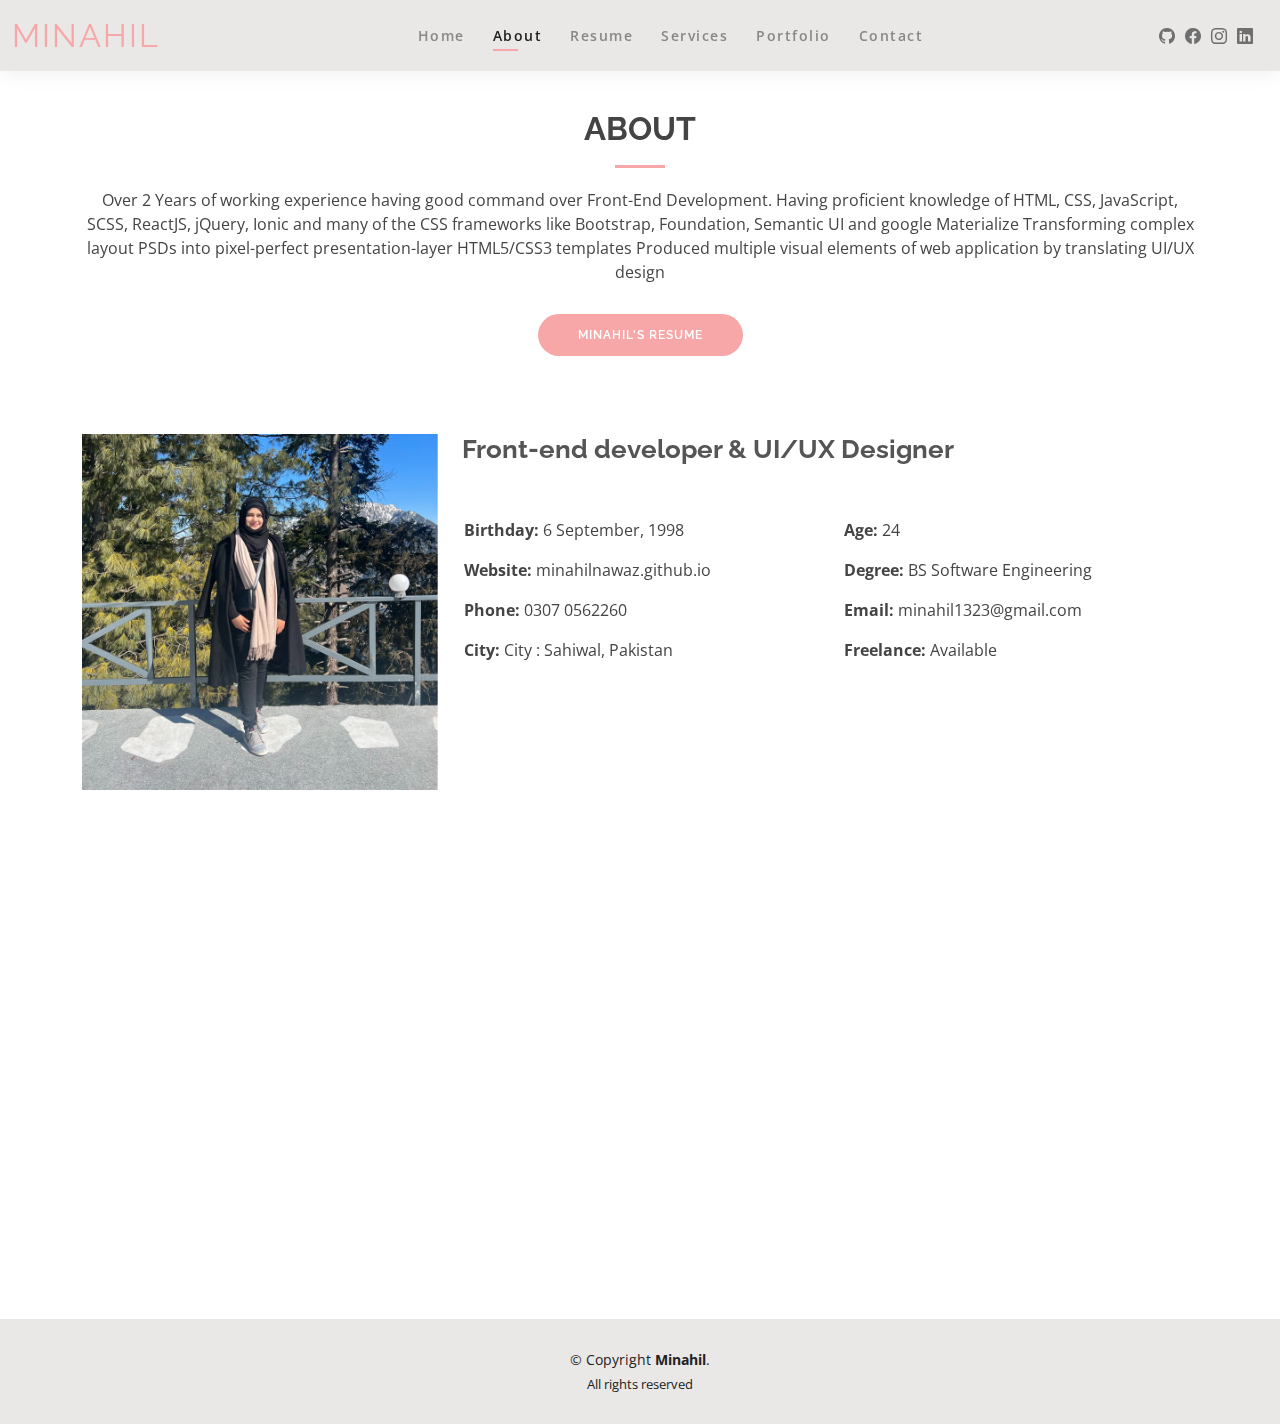
==== about.html @ ec95f79c "portfolio updated" ====
<!DOCTYPE html>
<html lang="en">

<head>
  <meta charset="utf-8">
  <meta content="width=device-width, initial-scale=1.0" name="viewport">

  <title>About - Minahil</title>
  <meta content="" name="description">
  <meta content="" name="keywords">

  <!-- Favicons -->
  <link href="assets/img/favicon.png" rel="icon">
  <link href="assets/img/apple-touch-icon.png" rel="apple-touch-icon">

  <!-- Google Fonts -->
  <link href="https://fonts.googleapis.com/css?family=Open+Sans:300,300i,400,400i,600,600i,700,700i|Raleway:300,300i,400,400i,500,500i,600,600i,700,700i|Poppins:300,300i,400,400i,500,500i,600,600i,700,700i" rel="stylesheet">

  <!-- Vendor CSS Files -->
  <link href="assets/vendor/aos/aos.css" rel="stylesheet">
  <link href="assets/vendor/bootstrap/css/bootstrap.min.css" rel="stylesheet">
  <link href="assets/vendor/bootstrap-icons/bootstrap-icons.css" rel="stylesheet">
  <link href="assets/vendor/boxicons/css/boxicons.min.css" rel="stylesheet">
  <link href="assets/vendor/glightbox/css/glightbox.min.css" rel="stylesheet">
  <link href="assets/vendor/swiper/swiper-bundle.min.css" rel="stylesheet">

  <!-- Template Main CSS File -->
  <link href="assets/css/style.css" rel="stylesheet">
</head>

<body>

  <!-- ======= Header ======= -->
  <header id="header" class="fixed-top">
    <div class="container-fluid d-flex justify-content-between align-items-center">

      <h1 class="logo me-auto me-lg-0"><a href="index.html">Minahil</a></h1>

      <nav id="navbar" class="navbar order-last order-lg-0">
        <ul>
          <li><a href="index.html">Home</a></li>
          <li><a class="active" href="about.html">About</a></li>
          <li><a href="resume.html">Resume</a></li>
          <li><a href="services.html">Services</a></li>
          <li><a href="portfolio.html">Portfolio</a></li>
          <li><a href="contact.html">Contact</a></li>
        </ul>
        <i class="bi bi-list mobile-nav-toggle"></i>
      </nav><!-- .navbar -->

      <div class="header-social-links">
        <a href="https://github.com/minahilnawaz66" target="_blank" class="github"><i class="bi bi-github"></i></a>
        <a href="https://www.facebook.com/minahil.666" target="_blank" class="facebook"><i class="bi bi-facebook"></i></a>
        <a href="https://www.instagram.com/minahilnawaz_/" target="_blank" class="instagram"><i class="bi bi-instagram"></i></a>
        <a href="https://www.linkedin.com/in/minahil-nawaz-0343691b9/" target="_blank" class="linkedin"><i class="bi bi-linkedin"></i></i></a>
      </div>

    </div>

  </header><!-- End Header -->

  <main id="main">

    <!-- ======= About Section ======= -->
    <section id="about" class="about">
      <div class="container" data-aos="fade-up">

        <div class="section-title">
          <h2>About</h2>
          <p>Over 2 Years of working experience having good command over Front-End
            Development. Having proficient knowledge of HTML, CSS, JavaScript, SCSS, ReactJS, jQuery, Ionic
            and many of the CSS frameworks like Bootstrap, Foundation, Semantic UI and
            google Materialize
            Transforming complex layout PSDs into pixel-perfect presentation-layer
            HTML5/CSS3 templates
            Produced multiple visual elements of web application by translating UI/UX design</p>
            <a class="btn-about cv text-center" href="cv/Minahil's-resume.pdf" download="Minahil_Resume" target="_top" role="button">Minahil's Resume</a>

        </div>

        <div class="row mt-5">
          <div class="col-lg-4">
            <img src="assets/img/about.jfif" class="img-fluid" alt="">
          </div>
          <div class="col-lg-8 pt-4 pt-lg-0 content">
            <h3 class="mb-5">Front-end developer &amp; UI/UX Designer</h3>
            <div class="row">
              <div class="col-lg-6">
                <ul>
                  <li><i class="bi bi-rounded-right"></i> <strong>Birthday:</strong> 6 September, 1998</li>
                  <li><i class="bi bi-rounded-right"></i> <strong>Website:</strong> minahilnawaz.github.io</li>
                  <li><i class="bi bi-rounded-right"></i> <strong>Phone:</strong> 0307 0562260</li>
                  <li><i class="bi bi-rounded-right"></i> <strong>City:</strong> City : Sahiwal, Pakistan</li>
                </ul>
              </div>
              <div class="col-lg-6">
                <ul>
                  <li><i class="bi bi-rounded-right"></i> <strong>Age:</strong> 24</li>
                  <li><i class="bi bi-rounded-right"></i> <strong>Degree:</strong> BS Software Engineering</li>
                  <li><i class="bi bi-rounded-right"></i> <strong>Email:</strong> minahil1323@gmail.com</li>
                  <li><i class="bi bi-rounded-right"></i> <strong>Freelance:</strong> Available</li>
                </ul>
              </div>
            </div>
          </div>
        </div>

      </div>
    </section><!-- End About Section -->

    <!-- ======= Skills Section ======= -->
    <section id="skills" class="skills">
      <div class="container" data-aos="fade-up">

        <div class="section-title">
          <h2>Skills</h2>
        </div>

        <div class="row skills-content">

          <div class="col-lg-6">

            <div class="progress">
              <span class="skill">HTML <i class="val">100%</i></span>
              <div class="progress-bar-wrap">
                <div class="progress-bar" role="progressbar" aria-valuenow="100" aria-valuemin="0" aria-valuemax="100"></div>
              </div>
            </div>

            <div class="progress">
              <span class="skill">CSS <i class="val">90%</i></span>
              <div class="progress-bar-wrap">
                <div class="progress-bar" role="progressbar" aria-valuenow="90" aria-valuemin="0" aria-valuemax="100"></div>
              </div>
            </div>

            <div class="progress">
              <span class="skill">jQuery <i class="val">75%</i></span>
              <div class="progress-bar-wrap">
                <div class="progress-bar" role="progressbar" aria-valuenow="75" aria-valuemin="0" aria-valuemax="100"></div>
              </div>
            </div>

            <div class="progress">
              <span class="skill">JavaScript <i class="val">70%</i></span>
              <div class="progress-bar-wrap">
                <div class="progress-bar" role="progressbar" aria-valuenow="70" aria-valuemin="0" aria-valuemax="100"></div>
              </div>
            </div>

          </div>

          <div class="col-lg-6">

            <div class="progress">
              <span class="skill">Bootstrap <i class="val">95%</i></span>
              <div class="progress-bar-wrap">
                <div class="progress-bar" role="progressbar" aria-valuenow="95" aria-valuemin="0" aria-valuemax="100"></div>
              </div>
            </div>

            <div class="progress">
              <span class="skill">Sass <i class="val">90%</i></span>
              <div class="progress-bar-wrap">
                <div class="progress-bar" role="progressbar" aria-valuenow="90" aria-valuemin="0" aria-valuemax="100"></div>
              </div>
            </div>

            <div class="progress">
              <span class="skill">Photoshop / Figma <i class="val">75%</i></span>
              <div class="progress-bar-wrap">
                <div class="progress-bar" role="progressbar" aria-valuenow="75" aria-valuemin="0" aria-valuemax="100"></div>
              </div>
            </div>

            <div class="progress">
              <span class="skill">React Native <i class="val">65%</i></span>
              <div class="progress-bar-wrap">
                <div class="progress-bar" role="progressbar" aria-valuenow="65" aria-valuemin="0" aria-valuemax="100"></div>
              </div>
            </div>

          </div>

        </div>

      </div>
    </section><!-- End Skills Section -->

  </main><!-- End #main -->

  <!-- ======= Footer ======= -->
  <footer id="footer">
    <div class="container">
      <div class="copyright">
        &copy; Copyright <strong><span>Minahil</span></strong>.
      </div>
      <div class="credits">
        All rights reserved
      </div>
    </div>
  </footer><!-- End  Footer -->

  <div id="preloader"></div>
  <a href="#" class="back-to-top d-flex align-items-center justify-content-center"><i class="bi bi-arrow-up-short"></i></a>

  <!-- Vendor JS Files -->
  <script src="assets/vendor/purecounter/purecounter_vanilla.js"></script>
  <script src="assets/vendor/aos/aos.js"></script>
  <script src="assets/vendor/bootstrap/js/bootstrap.bundle.min.js"></script>
  <script src="assets/vendor/glightbox/js/glightbox.min.js"></script>
  <script src="assets/vendor/isotope-layout/isotope.pkgd.min.js"></script>
  <script src="assets/vendor/swiper/swiper-bundle.min.js"></script>
  <script src="assets/vendor/waypoints/noframework.waypoints.js"></script>
  <script src="assets/vendor/php-email-form/validate.js"></script>

  <!-- Template Main JS File -->
  <script src="assets/js/main.js"></script>

</body>

</html>
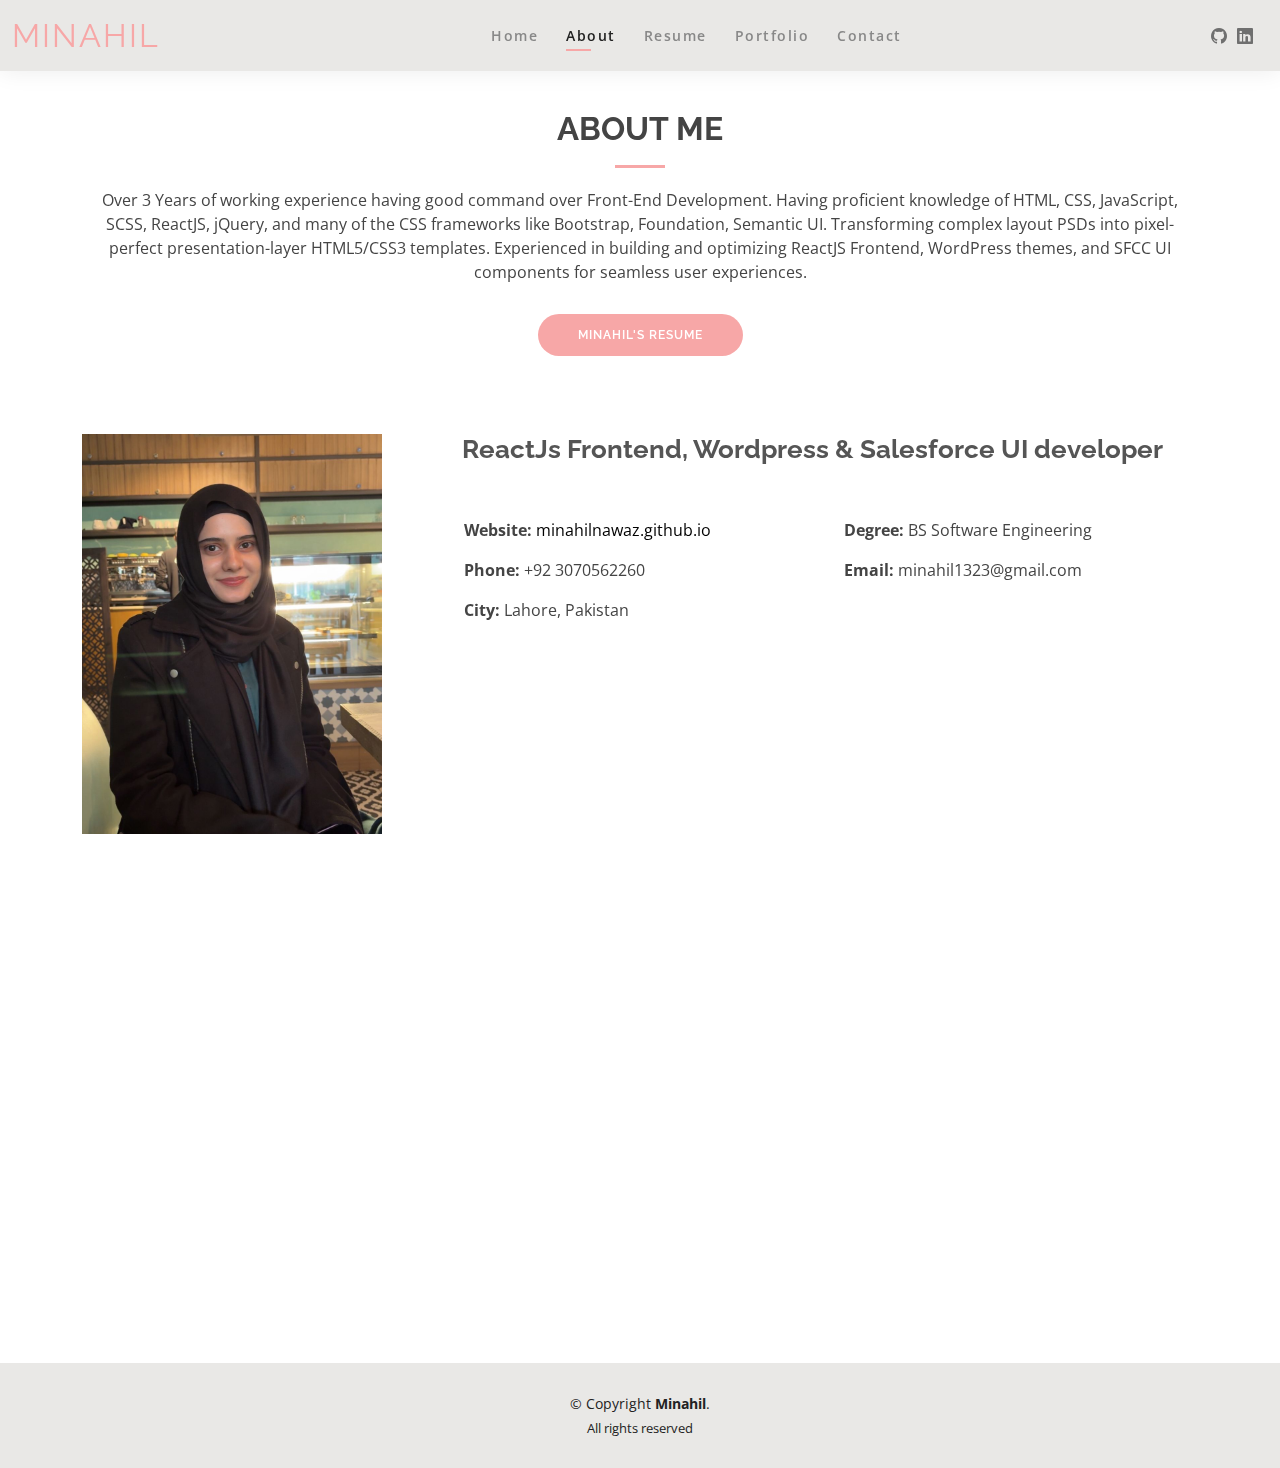
==== commit c3f57d4b: "portfolio updated" ====
--- a/about.html
+++ b/about.html
@@ -41,7 +41,6 @@
           <li><a href="index.html">Home</a></li>
           <li><a class="active" href="about.html">About</a></li>
           <li><a href="resume.html">Resume</a></li>
-          <li><a href="services.html">Services</a></li>
           <li><a href="portfolio.html">Portfolio</a></li>
           <li><a href="contact.html">Contact</a></li>
         </ul>
@@ -50,8 +49,6 @@
 
       <div class="header-social-links">
         <a href="https://github.com/minahilnawaz66" target="_blank" class="github"><i class="bi bi-github"></i></a>
-        <a href="https://www.facebook.com/minahil.666" target="_blank" class="facebook"><i class="bi bi-facebook"></i></a>
-        <a href="https://www.instagram.com/minahilnawaz_/" target="_blank" class="instagram"><i class="bi bi-instagram"></i></a>
         <a href="https://www.linkedin.com/in/minahil-nawaz-0343691b9/" target="_blank" class="linkedin"><i class="bi bi-linkedin"></i></i></a>
       </div>
 
@@ -66,39 +63,30 @@
       <div class="container" data-aos="fade-up">
 
         <div class="section-title">
-          <h2>About</h2>
-          <p>Over 2 Years of working experience having good command over Front-End
-            Development. Having proficient knowledge of HTML, CSS, JavaScript, SCSS, ReactJS, jQuery, Ionic
-            and many of the CSS frameworks like Bootstrap, Foundation, Semantic UI and
-            google Materialize
-            Transforming complex layout PSDs into pixel-perfect presentation-layer
-            HTML5/CSS3 templates
-            Produced multiple visual elements of web application by translating UI/UX design</p>
-            <a class="btn-about cv text-center" href="cv/Minahil's-resume.pdf" download="Minahil_Resume" target="_top" role="button">Minahil's Resume</a>
+          <h2>About Me</h2>
+          <p>Over 3 Years of working experience having good command over Front-End Development. Having proficient knowledge of HTML, CSS, JavaScript, SCSS, ReactJS, jQuery, and many of the CSS frameworks like Bootstrap, Foundation, Semantic UI. Transforming complex layout PSDs into pixel-perfect presentation-layer HTML5/CSS3 templates. Experienced in building and optimizing ReactJS Frontend, WordPress themes, and SFCC UI components for seamless user experiences.</p>
+            <a class="btn-about cv text-center" href="cv/Minahil-cv.pdf" download="Minahil-cv" target="_top" role="button">Minahil's Resume</a>
 
         </div>
 
         <div class="row mt-5">
           <div class="col-lg-4">
-            <img src="assets/img/about.jfif" class="img-fluid" alt="">
+            <img src="assets/img/dp.jpeg" class="img-fluid w-set" alt="Image">
           </div>
           <div class="col-lg-8 pt-4 pt-lg-0 content">
-            <h3 class="mb-5">Front-end developer &amp; UI/UX Designer</h3>
+            <h3 class="mb-5">ReactJs Frontend, Wordpress &amp; Salesforce UI developer</h3>
             <div class="row">
               <div class="col-lg-6">
                 <ul>
-                  <li><i class="bi bi-rounded-right"></i> <strong>Birthday:</strong> 6 September, 1998</li>
-                  <li><i class="bi bi-rounded-right"></i> <strong>Website:</strong> minahilnawaz.github.io</li>
-                  <li><i class="bi bi-rounded-right"></i> <strong>Phone:</strong> 0307 0562260</li>
-                  <li><i class="bi bi-rounded-right"></i> <strong>City:</strong> City : Sahiwal, Pakistan</li>
+                  <li><i class="bi bi-rounded-right"></i> <strong>Website:</strong> <a class="text-black" href="https://minahilnawaz.github.io">minahilnawaz.github.io</a></li>
+                  <li><i class="bi bi-rounded-right"></i> <strong>Phone:</strong> +92 3070562260</li>
+                  <li><i class="bi bi-rounded-right"></i> <strong>City:</strong> Lahore, Pakistan</li>
                 </ul>
               </div>
               <div class="col-lg-6">
                 <ul>
-                  <li><i class="bi bi-rounded-right"></i> <strong>Age:</strong> 24</li>
                   <li><i class="bi bi-rounded-right"></i> <strong>Degree:</strong> BS Software Engineering</li>
                   <li><i class="bi bi-rounded-right"></i> <strong>Email:</strong> minahil1323@gmail.com</li>
-                  <li><i class="bi bi-rounded-right"></i> <strong>Freelance:</strong> Available</li>
                 </ul>
               </div>
             </div>
@@ -109,7 +97,7 @@
     </section><!-- End About Section -->
 
     <!-- ======= Skills Section ======= -->
-    <section id="skills" class="skills">
+    <section id="skills" class="skills pt-0">
       <div class="container" data-aos="fade-up">
 
         <div class="section-title">
@@ -121,9 +109,9 @@
           <div class="col-lg-6">
 
             <div class="progress">
-              <span class="skill">HTML <i class="val">100%</i></span>
-              <div class="progress-bar-wrap">
-                <div class="progress-bar" role="progressbar" aria-valuenow="100" aria-valuemin="0" aria-valuemax="100"></div>
+              <span class="skill">HTML <i class="val">90%</i></span>
+              <div class="progress-bar-wrap">
+                <div class="progress-bar" role="progressbar" aria-valuenow="90" aria-valuemin="0" aria-valuemax="100"></div>
               </div>
             </div>
 
@@ -135,30 +123,33 @@
             </div>
 
             <div class="progress">
-              <span class="skill">jQuery <i class="val">75%</i></span>
+              <span class="skill">JQuery <i class="val">80%</i></span>
+              <div class="progress-bar-wrap">
+                <div class="progress-bar" role="progressbar" aria-valuenow="80" aria-valuemin="0" aria-valuemax="100"></div>
+              </div>
+            </div>
+
+            <div class="progress">
+              <span class="skill">JavaScript <i class="val">70%</i></span>
+              <div class="progress-bar-wrap">
+                <div class="progress-bar" role="progressbar" aria-valuenow="70" aria-valuemin="0" aria-valuemax="100"></div>
+              </div>
+            </div>
+            <div class="progress">
+              <span class="skill">ReactJS <i class="val">75%</i></span>
               <div class="progress-bar-wrap">
                 <div class="progress-bar" role="progressbar" aria-valuenow="75" aria-valuemin="0" aria-valuemax="100"></div>
               </div>
             </div>
-
-            <div class="progress">
-              <span class="skill">JavaScript <i class="val">70%</i></span>
-              <div class="progress-bar-wrap">
-                <div class="progress-bar" role="progressbar" aria-valuenow="70" aria-valuemin="0" aria-valuemax="100"></div>
-              </div>
-            </div>
-
           </div>
 
           <div class="col-lg-6">
-
             <div class="progress">
               <span class="skill">Bootstrap <i class="val">95%</i></span>
               <div class="progress-bar-wrap">
                 <div class="progress-bar" role="progressbar" aria-valuenow="95" aria-valuemin="0" aria-valuemax="100"></div>
               </div>
             </div>
-
             <div class="progress">
               <span class="skill">Sass <i class="val">90%</i></span>
               <div class="progress-bar-wrap">
@@ -167,16 +158,22 @@
             </div>
 
             <div class="progress">
-              <span class="skill">Photoshop / Figma <i class="val">75%</i></span>
+              <span class="skill">Wordpress <i class="val">75%</i></span>
               <div class="progress-bar-wrap">
                 <div class="progress-bar" role="progressbar" aria-valuenow="75" aria-valuemin="0" aria-valuemax="100"></div>
               </div>
             </div>
 
             <div class="progress">
-              <span class="skill">React Native <i class="val">65%</i></span>
-              <div class="progress-bar-wrap">
-                <div class="progress-bar" role="progressbar" aria-valuenow="65" aria-valuemin="0" aria-valuemax="100"></div>
+              <span class="skill">Responsive UI<i class="val">90%</i></span>
+              <div class="progress-bar-wrap">
+                <div class="progress-bar" role="progressbar" aria-valuenow="90" aria-valuemin="0" aria-valuemax="100"></div>
+              </div>
+            </div>
+            <div class="progress">
+              <span class="skill">Salesforce Frontend<i class="val">90%</i></span>
+              <div class="progress-bar-wrap">
+                <div class="progress-bar" role="progressbar" aria-valuenow="90" aria-valuemin="0" aria-valuemax="100"></div>
               </div>
             </div>
 
--- a/assets/css/style.css
+++ b/assets/css/style.css
@@ -43,6 +43,10 @@
 
   .margin-40 {
     margin-top: 40px;
+  }
+
+  #hero h2 {
+    color: #fff !important;
   }
 }
 
@@ -159,7 +163,26 @@
   #header .logo {
     font-size: 28px;
   }
-}
+
+  .navbar li {
+    padding: 20px 0 20px 28px !important;
+  }
+}
+
+@media (max-width: 768px) {
+  #header li::before {
+    content: '';
+    background-image: url('../img/arrow.svg');
+    background-repeat: no-repeat;
+    right: 20px;
+    position: absolute;
+    width: 15px;
+    height: 25px;
+    display: block;
+    -webkit-transform: rotate(-180deg);
+  }
+}
+
 
 /*--------------------------------------------------------------
 # Header Social Links
@@ -436,7 +459,7 @@
 #hero {
   width: 100%;
   height: 100vh;
-  background: url("../img/hero2.jfif") top right;
+  background: url("../img/bg.jpeg") top right;
   background-size: cover;
 }
 
@@ -460,9 +483,16 @@
 }
 
 #hero h2 {
-  color: #6f6f6f;
+  color: #ffffff;
   margin: 10px 0 0 0;
   font-size: 22px;
+  text-shadow: 1px 1px #e69a9a;
+}
+
+.w-set {
+  width: 300px;
+  height: 400px;
+  object-fit: cover;
 }
 
  .btn-about {
@@ -608,6 +638,12 @@
   color: #555555;
 }
 
+@media (max-width: 768px) {
+  .about .content h3 {
+    font-size: 20px;
+  }
+}
+
 .about .content ul {
   list-style: none;
   padding: 0;
@@ -821,134 +857,6 @@
   top: 0;
   background: #fff;
   border: 2px solid #f7a7a7;
-}
-
-/*--------------------------------------------------------------
-# Services
---------------------------------------------------------------*/
-.services .icon-box {
-  text-align: center;
-  padding: 70px 20px 80px 20px;
-  transition: all ease-in-out 0.3s;
-  background: #fff;
-  box-shadow: 0px 0 35px 0 rgba(0, 0, 0, 0.08);
-}
-
-.services .icon-box .icon {
-  margin: 0 auto;
-  width: 100px;
-  height: 100px;
-  display: flex;
-  align-items: center;
-  justify-content: center;
-  transition: ease-in-out 0.3s;
-  position: relative;
-}
-
-.services .icon-box .icon i {
-  font-size: 36px;
-  transition: 0.5s;
-  position: relative;
-}
-
-.services .icon-box .icon svg {
-  position: absolute;
-  top: 0;
-  left: 0;
-}
-
-.services .icon-box .icon svg path {
-  transition: 0.5s;
-  fill: #f5f5f5;
-}
-
-.services .icon-box h4 {
-  font-weight: 600;
-  margin: 10px 0 15px 0;
-  font-size: 22px;
-}
-
-.services .icon-box h4 a {
-  color: #222222;
-  transition: ease-in-out 0.3s;
-}
-
-.services .icon-box p {
-  line-height: 24px;
-  font-size: 14px;
-  margin-bottom: 0;
-}
-
-.services .iconbox-blue i {
-  color: #47aeff;
-}
-
-.services .iconbox-blue:hover .icon i {
-  color: #fff;
-}
-
-.services .iconbox-blue:hover .icon path {
-  fill: #47aeff;
-}
-
-.services .iconbox-orange i {
-  color: #ffa76e;
-}
-
-.services .iconbox-orange:hover .icon i {
-  color: #fff;
-}
-
-.services .iconbox-orange:hover .icon path {
-  fill: #ffa76e;
-}
-
-.services .iconbox-pink i {
-  color: #e80368;
-}
-
-.services .iconbox-pink:hover .icon i {
-  color: #fff;
-}
-
-.services .iconbox-pink:hover .icon path {
-  fill: #e80368;
-}
-
-.services .iconbox-yellow i {
-  color: #ffbb2c;
-}
-
-.services .iconbox-yellow:hover .icon i {
-  color: #fff;
-}
-
-.services .iconbox-yellow:hover .icon path {
-  fill: #ffbb2c;
-}
-
-.services .iconbox-red i {
-  color: #ff5828;
-}
-
-.services .iconbox-red:hover .icon i {
-  color: #fff;
-}
-
-.services .iconbox-red:hover .icon path {
-  fill: #ff5828;
-}
-
-.services .iconbox-teal i {
-  color: #11dbcf;
-}
-
-.services .iconbox-teal:hover .icon i {
-  color: #fff;
-}
-
-.services .iconbox-teal:hover .icon path {
-  fill: #11dbcf;
 }
 
 /*--------------------------------------------------------------
@@ -1153,11 +1061,11 @@
 
 .contact .info i {
   font-size: 20px;
-  color: #f7a7a7;
   float: left;
   width: 44px;
   height: 44px;
-  background: #effbf9;
+  background: #f7a7a7;
+  color: #fff;
   display: flex;
   justify-content: center;
   align-items: center;
@@ -1188,8 +1096,8 @@
 .contact .info .email:hover i,
 .contact .info .address:hover i,
 .contact .info .phone:hover i {
-  background: #f7a7a7;
-  color: #fff;
+  color: #f7a7a7;
+  background: #effbf9;
 }
 
 .contact .php-email-form {
@@ -1209,6 +1117,86 @@
   padding: 15px;
   font-weight: 600;
 }
+
+/* Style for the container */
+.contact-form-container {
+  max-width: 600px;
+  margin: 50px auto;
+  padding: 20px;
+  background: #ffffff;
+  box-shadow: 0px 4px 10px rgba(0, 0, 0, 0.1);
+  border-radius: 10px;
+  text-align: center;
+  font-family: Arial, sans-serif;
+}
+
+/* Heading styles */
+h1 {
+  color: #333;
+  font-size: 28px;
+  margin-bottom: 10px;
+}
+
+/* Form styling */
+.contact-form {
+  margin-top: 20px;
+}
+
+.contact-form input,
+.contact-form textarea {
+  width: 100%;
+  padding: 12px;
+  margin: 10px 0;
+  border: 1px solid #ddd;
+  border-radius: 5px;
+  font-size: 16px;
+  transition: all 0.3s ease-in-out;
+}
+
+/* Input focus effect */
+.contact-form input:focus,
+.contact-form textarea:focus {
+  border-color: #f7a7a7;
+  outline: none;
+  box-shadow: 0 0 8px rgba(0, 123, 255, 0.2);
+}
+
+/* Button styling */
+.contact-form button {
+  width: 100%;
+  padding: 12px;
+  background: #f7a7a7;
+  color: white;
+  font-size: 18px;
+  border: none;
+  border-radius: 5px;
+  cursor: pointer;
+  transition: all 0.3s ease-in-out;
+}
+
+.contact-form button:hover {
+  background: #f7a7a7;
+}
+
+/* Alert message styling */
+#alertMessage {
+  margin-top: 15px;
+  font-size: 16px;
+  padding: 10px;
+  display: none;
+  border-radius: 5px;
+}
+
+.alert-success {
+  background: #d4edda;
+  color: #155724;
+}
+
+.alert-danger {
+  background: #f8d7da;
+  color: #721c24;
+}
+
 
 .contact .php-email-form .sent-message {
   display: none;
@@ -1235,8 +1223,6 @@
   margin: 0 10px -6px 0;
   border: 3px solid #18d26e;
   border-top-color: #eee;
-  -webkit-animation: animate-loading 1s linear infinite;
-  animation: animate-loading 1s linear infinite;
 }
 
 .contact .php-email-form input,
@@ -1272,25 +1258,6 @@
   background: #f7caca;
 }
 
-@-webkit-keyframes animate-loading {
-  0% {
-    transform: rotate(0deg);
-  }
-
-  100% {
-    transform: rotate(360deg);
-  }
-}
-
-@keyframes animate-loading {
-  0% {
-    transform: rotate(0deg);
-  }
-
-  100% {
-    transform: rotate(360deg);
-  }
-}
 
 /*--------------------------------------------------------------
 # Footer
